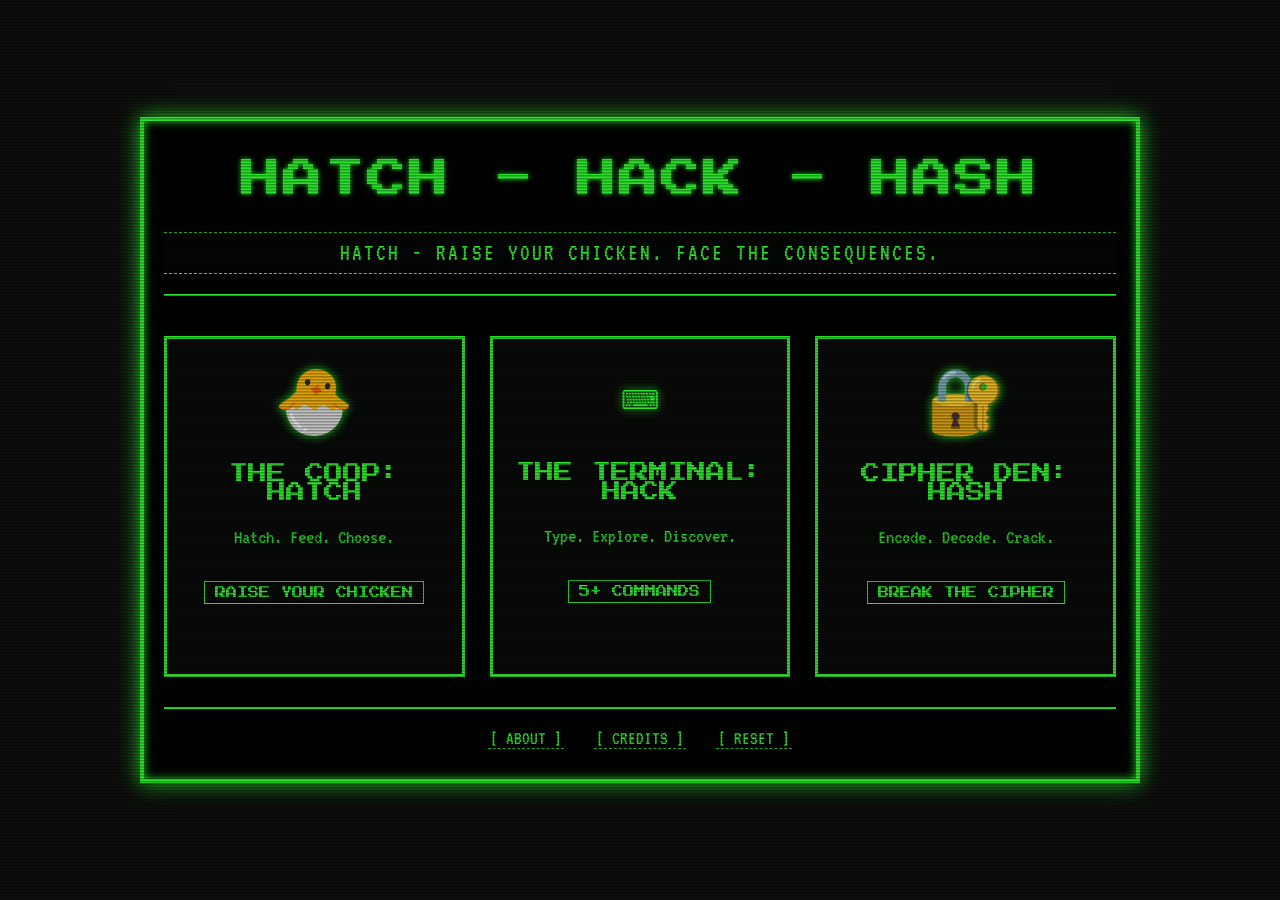
==== HHH/index.html @ dde4eb38 "Add files via upload" ====
<!-- Declaration -->
<!DOCTYPE html>
<!-- Dec. english -->
<html lang="en">
<!-- head tag -->
<head>
    <meta charset="UTF-8">
    <meta name="viewport" content="width=device-width, initial-scale=1.0">
    <title>Hatch Hack Hash</title>
<!-- establish connection to google fonts -->
    <link rel="preconnect" href="https://fonts.googleapis.com">
    <link rel="preconnect" href="https://fonts.gstatic.com" crossorigin>
    <link href="https://fonts.googleapis.com/css2?family=Press+Start+2P&family=VT323&display=swap" rel="stylesheet">
<!-- CSS file -->
    <link rel="stylesheet" href="css/style.css">
</head>
<body>
    <div class="container">
<!-- header pop out -->
        <div class="header">
            <div class="main-title">
                <span>H</span><span>A</span><span>T</span><span>C</span><span>H</span>
                <span>-</span>
                <span>H</span><span>A</span><span>C</span><span>K</span>
                <span>-</span>
                <span>H</span><span>A</span><span>S</span><span>H</span></div>
<!-- rotating banner -->
            <div class="rotating-banner" id="rotatingBanner">
                HATCH - RAISE YOUR CHICKEN. FACE THE CONSEQUENCES. </div>
        </div>
<!-- zones grid -->
        <div class="zones-grid">
<!-- THE COOP: HATCH - Links to the-coop.html -->
            <a href="hatch/the-coop.html" class="zone-card" data-zone="hatch">
                <div class="zone-icon">🐣</div>
                <div class="zone-title">THE COOP: HATCH</div>
                <div class="zone-desc">Hatch. Feed. Choose.</div>
                <div class="zone-status">RAISE YOUR CHICKEN</div>
                <div class="easter-hint">> secret: "feed" in terminal</div></a>
<!-- THE TERMINAL: HACK - links to the-terminal.html -->
            <a href="hack/the-terminal.html" class="zone-card" data-zone="hack">
                <div class="zone-icon">⌨️</div>
                <div class="zone-title">THE TERMINAL: HACK</div>
                <div class="zone-desc">Type. Explore. Discover.</div>
                <div class="zone-status">5+ COMMANDS</div>
                <div class="easter-hint">> try "rain"</div></a>
<!-- CIPHER DEN: HASH - Links to cipher-den.html -->
            <a href="hash/cipher-den.html" class="zone-card" data-zone="hash">
                <div class="zone-icon">🔐</div>
                <div class="zone-title">CIPHER DEN: HASH</div>
                <div class="zone-desc">Encode. Decode. Crack.</div>
                <div class="zone-status">BREAK THE CIPHER</div>
                <div class="easter-hint">> high score: --</div></a>
        </div>
<!-- footer with links -->
        <div class="footer">
            <div class="footer-links">
                <a onclick="showAbout()">[ ABOUT ]</a>
                <a onclick="showCredits()">[ CREDITS ]</a>
                <a onclick="resetGame()">[ RESET ]</a></div></div>
	</div>
<!-- JavaScript -->
<script src="js/main.js"></script></body></html>
---- HHH/css/style.css ----
/* css/style.css */
/* Reset & Global Styles */
* { 
    margin: 0;
    padding: 0;
    box-sizing: border-box;
    image-rendering: pixelated;
    image-rendering: crisp-edges;}
body { 
    background-color: #0f0f0f;
    font-family: 'VT323', monospace;
    min-height: 100vh;
    display: flex;
    justify-content: center;
    align-items: center;
    padding: 20px;
    position: relative;
    overflow-x: hidden;}
/* CRT Scanline effect on site */
body::before { 
    content: "";
    position: fixed;
    top: 0;
    left: 0;
    width: 100vw;
    height: 100vh;
    background: repeating-linear-gradient(
        0deg,
        rgba(0, 255, 0, 0.03) 0px,
        rgba(0, 0, 0, 0.5) 1px,
        transparent 3px);
    pointer-events: none;
    z-index: 100;}
/* CRT flicker animation */
@keyframes flicker {
    0% { opacity: 1; }
    50% { opacity: 0.95; }
    100% { opacity: 1; }}
/* Main terminal container */
.container {
    max-width: 1000px;
    width: 100%;
    background-color: #000000;
    border: 4px solid #33ff33;
    box-shadow: 0 0 20px #33ff33, inset 0 0 10px #33ff33;
    padding: 30px 20px;
    position: relative;
    animation: flicker 0.15s infinite;}
/* Header */
.header {
    border-bottom: 2px solid #33ff33;
    padding-bottom: 20px;
    margin-bottom: 20px;
    display: flex;
    flex-direction: column;
    align-items: center;
    text-align: center;}
/* Main title */
.main-title {
    font-family: 'Press Start 2P', cursive;
    font-size: clamp(1.8rem, 6vw, 2.5rem);
    color: #33ff33;
    text-shadow: 0 0 5px #33ff33;
    margin-bottom: 15px;
    line-height: 1.4;
    letter-spacing: 2px;}
/* Individual letter spans for hovereffect */
.main-title span {
    display: inline-block;
    transition: transform 0.3s ease;}
.main-title span:hover {
    transform: scale(1.2);
    color: #66ff66;
    text-shadow: 0 0 10px #66ff66;}
/* Rotating banner */
.rotating-banner {
    color: #33ff33;
    font-family: 'VT323', monospace;
    font-size: 1.5rem;
    text-align: center;
    margin: 10px 0 0;
    padding: 8px 0;
    border-top: 1px dashed #33ff33;
    border-bottom: 1px dashed #33ff33;
    background: #050505;
    letter-spacing: 2px;
    width: 100%;}
/* main zone grid */
.zones-grid {
    display: grid;
    grid-template-columns: repeat(auto-fit, minmax(280px, 1fr));
    gap: 25px;
    margin: 40px 0 30px;}
/* Zone card styling */
.zone-card {
    background-color: #0a0a0a;
    border: 3px solid #33ff33;
    padding: 25px 15px;
    text-align: center;
    cursor: pointer;
    transition: all 0.3s ease;
    text-decoration: none;
    color: #33ff33;
    display: flex;
    flex-direction: column;
    align-items: center;
    gap: 15px;}
/* Universal hover effect */
.zone-card:hover {
    background-color: #1a1a1a;
    border-color: #66ff66;
    transform: scale(1.05);
    box-shadow: 0 0 30px #33ff33;
    z-index: 10;}
/* Zone specific hover colors */
.zone-card[data-zone="hatch"]:hover {
    border-color: #ffaa33;
    box-shadow: 0 0 30px #ffaa33;
    transform: scale(1.05);}
.zone-card[data-zone="hack"]:hover {
    border-color: #33aaff;
    box-shadow: 0 0 30px #33aaff;
    transform: scale(1.05);}
.zone-card[data-zone="hash"]:hover {
    border-color: #aa33ff;
    box-shadow: 0 0 30px #aa33ff;
    transform: scale(1.05);}
/* Zone icon - with hover effect */
.zone-icon {
    font-size: 4rem;
    filter: drop-shadow(0 0 5px #33ff33);
    transition: transform 0.3s ease;}
.zone-card:hover .zone-icon {
    transform: scale(1.1);
    filter: drop-shadow(0 0 8px currentColor);}
/* Zone title */
.zone-title {
    font-family: 'Press Start 2P', cursive;
    font-size: 1.2rem;
    color: #33ff33;
    margin: 10px 0 5px;}
/* Zone description */
.zone-desc {
    font-size: 1.3rem;
    color: #33ff33;
    opacity: 0.9;
    line-height: 1.4;}
/* Zone status */
.zone-status {
    margin-top: 15px;
    font-family: 'Press Start 2P', cursive;
    font-size: 0.7rem;
    padding: 5px 10px;
    border: 1px solid #33ff33;
    width: fit-content;
    margin-left: auto;
    margin-right: auto;}
/* Easter egg hint - fades in on hover */
.easter-hint {
    font-size: 0.8rem;
    color: #33ff33;
    opacity: 0;
    transition: opacity 0.3s ease;
    margin-top: 8px;
    border-top: 1px dotted #33ff33;
    padding-top: 8px;}
.zone-card:hover .easter-hint {
    opacity: 0.9;}
/* Footer */
.footer {
    border-top: 2px solid #33ff33;
    padding-top: 20px;
    margin-top: 20px;
    display: flex;
    justify-content: center;
    align-items: center;
    font-family: 'VT323', monospace;
    font-size: 1.3rem;
    color: #33ff33;
    gap: 30px;}
/* Footer links */
.footer-links {
    display: flex;
    gap: 30px;}
.footer-links a {
    color: #33ff33;
    text-decoration: none;
    border-bottom: 1px dashed #33ff33;
    cursor: pointer;
    transition: all 0.3s ease;
    padding: 0 2px;
    font-size: 1.2rem;}
.footer-links a:hover {
    color: #66ff66;
    border-bottom: 1px solid #66ff66;
    transform: scale(1.1);}
/* Responsive */
@media (max-width: 600px) {
    .container { padding: 15px; }
    .zone-title { font-size: 1rem; }
    .zone-desc { font-size: 1.1rem; }
    .footer { flex-direction: column; }
    .footer-links { gap: 20px; }
    .rotating-banner { font-size: 1.2rem;}}
/* Banner styling for HATCH */
.banner {
    color: #33ff33;
    font-family: 'Press Start 2P', cursive;
    font-size: 1rem;
    text-align: center;
    margin-top: 10px;
    text-shadow: 0 0 5px #33ff33;
    line-height: 1.5;}
/* START button styling for HATCH - matching main menu */
.hatch .zone-card,
.zone-card.hatch-start {
    background-color: #0a0a0a;
    border: 3px solid #33ff33;
    padding: 25px 15px;
    text-align: center;
    cursor: pointer;
    transition: all 0.3s ease;
    text-decoration: none;
    color: #33ff33;
    display: flex;
    flex-direction: column;
    align-items: center;
    font-family: 'Press Start 2P', cursive;
    font-size: 1.8rem;
    letter-spacing: 4px;
    box-shadow: 0 0 15px #33ff33 inset, 0 0 5px #33ff33;}
/* Hover effect */
.hatch .zone-card:hover,
.zone-card.hatch-start:hover {
    background-color: #1a1a1a; 
    border-color: #66ff66;      
    transform: scale(1.05);       
    box-shadow: 0 0 30px #33ff33; 
    z-index: 10;}
/* icon same hover effect as main menu */
.hatch .zone-card:hover .zone-icon,
.zone-card.hatch-start:hover .zone-icon {
    transform: scale(1.1);
    filter: drop-shadow(0 0 8px currentColor);}
/* Footer links for HATCH */
.hatch-footer-link {
    color: #33ff33;
    text-decoration: none;
    border-bottom: 1px dashed #33ff33;
    cursor: pointer;
    transition: all 0.2s ease;
    padding: 0 4px;
    font-size: 1.5rem;
    letter-spacing: 1px;}
.hatch-footer-link:hover {
    color: #aaffaa;
    border-bottom: 1px solid #aaffaa;
    text-shadow: 0 0 8px #33ff33;}
/* About and credit group for HATCH */
.about-credit-group {
    display: flex;
    gap: 2rem;
    align-items: center;}
/* Menu button for HATCH */
.menu-link {
    border-bottom: 2px solid #33ff33;
    font-weight: bold;
    background-color: #1a1a1a;
    padding: 0.2rem 0.8rem;
    border-radius: 0;
    color: #33ff33;
    text-decoration: none;
    cursor: pointer;
    transition: all 0.2s ease;
    font-size: 1.5rem;
    letter-spacing: 1px;}
.menu-link:hover {
    background-color: #33ff33;
    color: #000;
    border-bottom: 2px solid #000;}
/* Main page tab for HATCH */
.main-page-tab {
    display: flex;
    justify-content: center;
    margin-top: 20px;
    padding-top: 15px;
    border-top: 2px solid #33ff33;}
.main-page-link {
    color: #33ff33;
    text-decoration: none;
    font-family: 'Press Start 2P', cursive;
    font-size: 1rem;
    padding: 12px 25px;
    border: 2px solid #33ff33;
    background-color: #0a0a0a;
    box-shadow: 0 0 15px #33ff33;
    transition: all 0.3s ease;
    letter-spacing: 2px;
    display: inline-block;
    cursor: pointer;}
.main-page-link:hover {
    background-color: #33ff33;
    color: #000;
    transform: scale(1.05);
    box-shadow: 0 0 25px #33ff33;}
/* Tiny extra CRT effect */
.glow {
    text-shadow: 0 0 5px #33ff33;}
/* Responsive styles for HATCH */
@media (max-width: 600px) {
    .hatch .zone-card,
    .zone-card.hatch-start { 
        font-size: 1.4rem; 
        padding: 20px;}
    .footer { 
        flex-direction: column; 
        gap: 1.2rem;}
    .about-credit-group { 
        gap: 2rem;}
    .hatch-footer-link,
    .menu-link { 
        font-size: 1.4rem;}
    .main-page-link { 
        font-size: 0.8rem; 
        padding: 10px 15px;}}
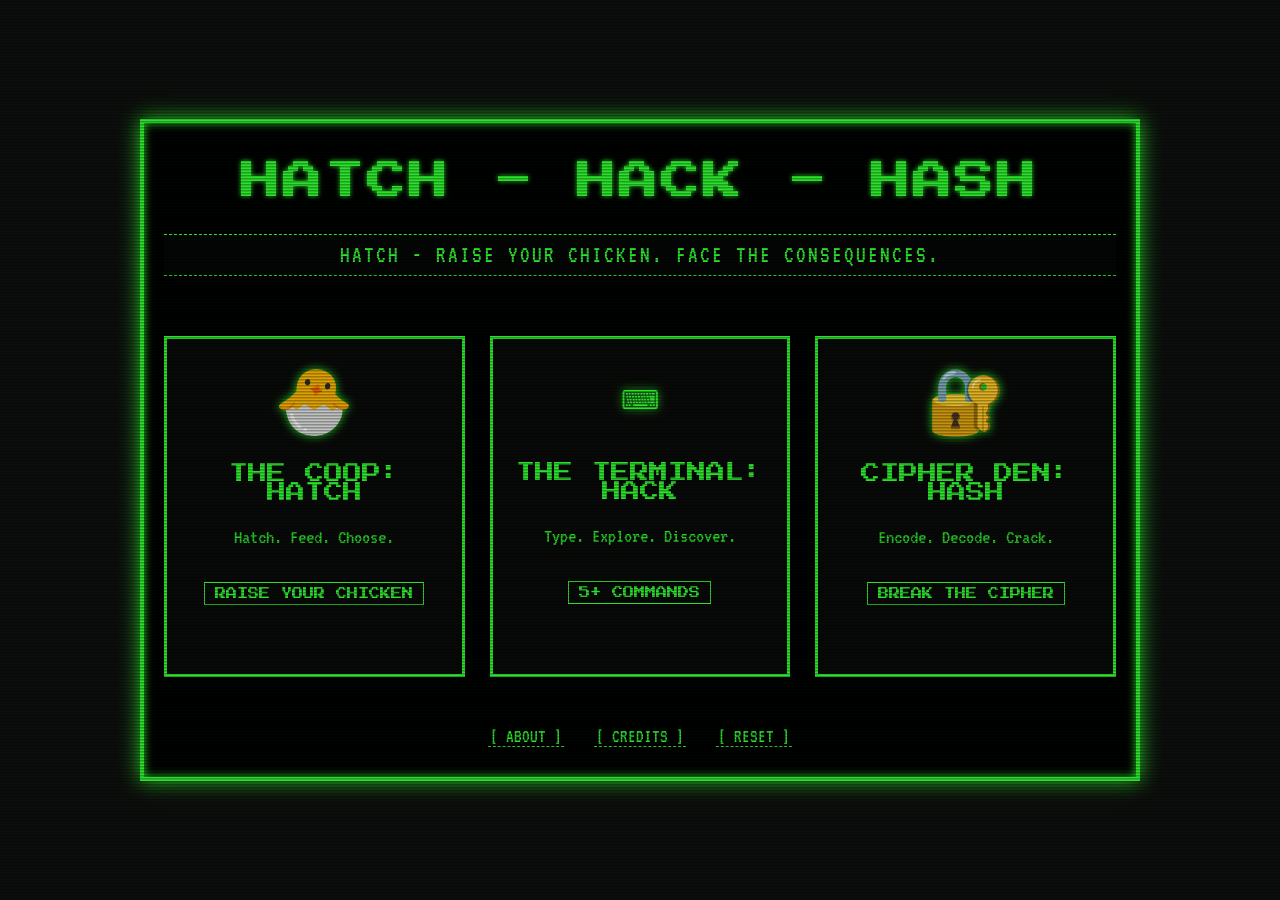
==== commit e4b8de8a: "Web Technologies Cousework" ====
--- a/HHH/index.html
+++ b/HHH/index.html
@@ -1,63 +1,74 @@
-<!-- Declaration -->
 <!DOCTYPE html>
-<!-- Dec. english -->
 <html lang="en">
-<!-- head tag -->
 <head>
     <meta charset="UTF-8">
     <meta name="viewport" content="width=device-width, initial-scale=1.0">
     <title>Hatch Hack Hash</title>
-<!-- establish connection to google fonts -->
     <link rel="preconnect" href="https://fonts.googleapis.com">
     <link rel="preconnect" href="https://fonts.gstatic.com" crossorigin>
     <link href="https://fonts.googleapis.com/css2?family=Press+Start+2P&family=VT323&display=swap" rel="stylesheet">
-<!-- CSS file -->
     <link rel="stylesheet" href="css/style.css">
 </head>
 <body>
     <div class="container">
-<!-- header pop out -->
         <div class="header">
             <div class="main-title">
                 <span>H</span><span>A</span><span>T</span><span>C</span><span>H</span>
                 <span>-</span>
                 <span>H</span><span>A</span><span>C</span><span>K</span>
                 <span>-</span>
-                <span>H</span><span>A</span><span>S</span><span>H</span></div>
-<!-- rotating banner -->
+                <span>H</span><span>A</span><span>S</span><span>H</span>
+            </div>
             <div class="rotating-banner" id="rotatingBanner">
-                HATCH - RAISE YOUR CHICKEN. FACE THE CONSEQUENCES. </div>
-        </div>
-<!-- zones grid -->
+                HATCH - RAISE YOUR CHICKEN. FACE THE CONSEQUENCES.</div></div>
         <div class="zones-grid">
-<!-- THE COOP: HATCH - Links to the-coop.html -->
             <a href="hatch/the-coop.html" class="zone-card" data-zone="hatch">
                 <div class="zone-icon">🐣</div>
                 <div class="zone-title">THE COOP: HATCH</div>
                 <div class="zone-desc">Hatch. Feed. Choose.</div>
                 <div class="zone-status">RAISE YOUR CHICKEN</div>
-                <div class="easter-hint">> secret: "feed" in terminal</div></a>
-<!-- THE TERMINAL: HACK - links to the-terminal.html -->
+                <div class="easter-hint">> try "feed" or "play" in terminal</div></a>
             <a href="hack/the-terminal.html" class="zone-card" data-zone="hack">
                 <div class="zone-icon">⌨️</div>
                 <div class="zone-title">THE TERMINAL: HACK</div>
                 <div class="zone-desc">Type. Explore. Discover.</div>
                 <div class="zone-status">5+ COMMANDS</div>
-                <div class="easter-hint">> try "rain"</div></a>
-<!-- CIPHER DEN: HASH - Links to cipher-den.html -->
+                <div class="easter-hint">> try "theme" to change colors across ALL zones!</div></a>
             <a href="hash/cipher-den.html" class="zone-card" data-zone="hash">
                 <div class="zone-icon">🔐</div>
                 <div class="zone-title">CIPHER DEN: HASH</div>
                 <div class="zone-desc">Encode. Decode. Crack.</div>
                 <div class="zone-status">BREAK THE CIPHER</div>
-                <div class="easter-hint">> high score: --</div></a>
-        </div>
-<!-- footer with links -->
+                <div class="easter-hint" id="cipherHighScoreHint">> high score: --</div></a></div>
         <div class="footer">
             <div class="footer-links">
                 <a onclick="showAbout()">[ ABOUT ]</a>
                 <a onclick="showCredits()">[ CREDITS ]</a>
-                <a onclick="resetGame()">[ RESET ]</a></div></div>
-	</div>
-<!-- JavaScript -->
-<script src="js/main.js"></script></body></html>+                <a onclick="resetGame()">[ RESET ]</a></div></div></div>
+    <script src="js/main.js"></script>
+    <script>
+        function applyThemeToMainPage() {
+// Use the global theme
+            loadGlobalTheme();
+            applyGlobalTheme();
+// update the Cipher Den high score hint
+            updateCipherHighScore();}
+// Update high score display on Cipher Den card
+        function updateCipherHighScore() {
+            const highScore = localStorage.getItem('cipherHighScore') || 0;
+            const hintElement = document.getElementById('cipherHighScoreHint');
+            if (hintElement) {
+                hintElement.innerHTML = `> high score: ${highScore}`;}}
+        window.addEventListener('DOMContentLoaded', () => {
+            loadGlobalTheme();
+            applyThemeToMainPage();
+            if (typeof rotateBanner === 'function') {
+                rotateBanner();}});
+// Listen for storage changes from other pages to sync theme
+        window.addEventListener('storage', (e) => {
+            if (e.key === 'cipherHighScore') {
+                updateCipherHighScore();}
+            if (e.key === 'globalTheme' || e.key === 'redThemeUnlocked') {
+                loadGlobalTheme();
+                applyThemeToMainPage();}});
+</script></body></html>
--- a/HHH/css/style.css
+++ b/HHH/css/style.css
@@ -1,5 +1,4 @@
 /* css/style.css */
-/* Reset & Global Styles */
 * { 
     margin: 0;
     padding: 0;
@@ -16,7 +15,9 @@
     padding: 20px;
     position: relative;
     overflow-x: hidden;}
-/* CRT Scanline effect on site */
+:root {
+    --theme-color: #33ff33;
+    --theme-glow: #33ff33;}
 body::before { 
     content: "";
     position: fixed;
@@ -31,40 +32,35 @@
         transparent 3px);
     pointer-events: none;
     z-index: 100;}
-/* CRT flicker animation */
 @keyframes flicker {
     0% { opacity: 1; }
     50% { opacity: 0.95; }
     100% { opacity: 1; }}
-/* Main terminal container */
 .container {
     max-width: 1000px;
     width: 100%;
     background-color: #000000;
-    border: 4px solid #33ff33;
-    box-shadow: 0 0 20px #33ff33, inset 0 0 10px #33ff33;
+    border: 4px solid var(--theme-color);
+    box-shadow: 0 0 20px var(--theme-glow), inset 0 0 10px var(--theme-glow);
     padding: 30px 20px;
     position: relative;
     animation: flicker 0.15s infinite;}
-/* Header */
 .header {
-    border-bottom: 2px solid #33ff33;
     padding-bottom: 20px;
     margin-bottom: 20px;
     display: flex;
     flex-direction: column;
     align-items: center;
-    text-align: center;}
-/* Main title */
+    text-align: center;
+    border-bottom: none;}
 .main-title {
     font-family: 'Press Start 2P', cursive;
     font-size: clamp(1.8rem, 6vw, 2.5rem);
-    color: #33ff33;
-    text-shadow: 0 0 5px #33ff33;
+    color: var(--theme-color);
+    text-shadow: 0 0 5px var(--theme-color);
     margin-bottom: 15px;
     line-height: 1.4;
     letter-spacing: 2px;}
-/* Individual letter spans for hovereffect */
 .main-title span {
     display: inline-block;
     transition: transform 0.3s ease;}
@@ -72,47 +68,42 @@
     transform: scale(1.2);
     color: #66ff66;
     text-shadow: 0 0 10px #66ff66;}
-/* Rotating banner */
 .rotating-banner {
-    color: #33ff33;
+    color: var(--theme-color);
     font-family: 'VT323', monospace;
     font-size: 1.5rem;
     text-align: center;
     margin: 10px 0 0;
     padding: 8px 0;
-    border-top: 1px dashed #33ff33;
-    border-bottom: 1px dashed #33ff33;
+    border-top: 1px dashed var(--theme-color);
+    border-bottom: 1px dashed var(--theme-color);
     background: #050505;
     letter-spacing: 2px;
     width: 100%;}
-/* main zone grid */
 .zones-grid {
     display: grid;
     grid-template-columns: repeat(auto-fit, minmax(280px, 1fr));
     gap: 25px;
     margin: 40px 0 30px;}
-/* Zone card styling */
 .zone-card {
     background-color: #0a0a0a;
-    border: 3px solid #33ff33;
+    border: 3px solid var(--theme-color);
     padding: 25px 15px;
     text-align: center;
     cursor: pointer;
     transition: all 0.3s ease;
     text-decoration: none;
-    color: #33ff33;
+    color: var(--theme-color);
     display: flex;
     flex-direction: column;
     align-items: center;
     gap: 15px;}
-/* Universal hover effect */
 .zone-card:hover {
     background-color: #1a1a1a;
     border-color: #66ff66;
     transform: scale(1.05);
-    box-shadow: 0 0 30px #33ff33;
+    box-shadow: 0 0 30px var(--theme-glow);
     z-index: 10;}
-/* Zone specific hover colors */
 .zone-card[data-zone="hatch"]:hover {
     border-color: #ffaa33;
     box-shadow: 0 0 30px #ffaa33;
@@ -125,50 +116,44 @@
     border-color: #aa33ff;
     box-shadow: 0 0 30px #aa33ff;
     transform: scale(1.05);}
-/* Zone icon - with hover effect */
 .zone-icon {
     font-size: 4rem;
-    filter: drop-shadow(0 0 5px #33ff33);
+    filter: drop-shadow(0 0 5px var(--theme-color));
     transition: transform 0.3s ease;}
 .zone-card:hover .zone-icon {
     transform: scale(1.1);
     filter: drop-shadow(0 0 8px currentColor);}
-/* Zone title */
 .zone-title {
     font-family: 'Press Start 2P', cursive;
     font-size: 1.2rem;
-    color: #33ff33;
+    color: var(--theme-color);
     margin: 10px 0 5px;}
-/* Zone description */
 .zone-desc {
     font-size: 1.3rem;
-    color: #33ff33;
+    color: var(--theme-color);
     opacity: 0.9;
     line-height: 1.4;}
-/* Zone status */
 .zone-status {
     margin-top: 15px;
     font-family: 'Press Start 2P', cursive;
     font-size: 0.7rem;
     padding: 5px 10px;
-    border: 1px solid #33ff33;
+    border: 1px solid var(--theme-color);
     width: fit-content;
     margin-left: auto;
-    margin-right: auto;}
-/* Easter egg hint - fades in on hover */
+    margin-right: auto;
+    color: var(--theme-color);}
 .easter-hint {
     font-size: 0.8rem;
-    color: #33ff33;
+    color: var(--theme-color);
     opacity: 0;
     transition: opacity 0.3s ease;
     margin-top: 8px;
-    border-top: 1px dotted #33ff33;
-    padding-top: 8px;}
+    padding-top: 8px;
+    border-top: none;}
 .zone-card:hover .easter-hint {
     opacity: 0.9;}
-/* Footer */
 .footer {
-    border-top: 2px solid #33ff33;
     padding-top: 20px;
     margin-top: 20px;
     display: flex;
@@ -176,16 +161,16 @@
     align-items: center;
     font-family: 'VT323', monospace;
     font-size: 1.3rem;
-    color: #33ff33;
-    gap: 30px;}
-/* Footer links */
+    color: var(--theme-color);
+    gap: 30px;
+    border-top: none;}
 .footer-links {
     display: flex;
     gap: 30px;}
 .footer-links a {
-    color: #33ff33;
-    text-decoration: none;
-    border-bottom: 1px dashed #33ff33;
+    color: var(--theme-color);
+    text-decoration: none;
+    border-bottom: 1px dashed var(--theme-color);
     cursor: pointer;
     transition: all 0.3s ease;
     padding: 0 2px;
@@ -194,7 +179,6 @@
     color: #66ff66;
     border-bottom: 1px solid #66ff66;
     transform: scale(1.1);}
-/* Responsive */
 @media (max-width: 600px) {
     .container { padding: 15px; }
     .zone-title { font-size: 1rem; }
@@ -202,111 +186,100 @@
     .footer { flex-direction: column; }
     .footer-links { gap: 20px; }
     .rotating-banner { font-size: 1.2rem;}}
-/* Banner styling for HATCH */
 .banner {
-    color: #33ff33;
+    color: var(--theme-color);
     font-family: 'Press Start 2P', cursive;
     font-size: 1rem;
     text-align: center;
     margin-top: 10px;
-    text-shadow: 0 0 5px #33ff33;
+    text-shadow: 0 0 5px var(--theme-color);
     line-height: 1.5;}
-/* START button styling for HATCH - matching main menu */
 .hatch .zone-card,
 .zone-card.hatch-start {
     background-color: #0a0a0a;
-    border: 3px solid #33ff33;
+    border: 3px solid var(--theme-color);
     padding: 25px 15px;
     text-align: center;
     cursor: pointer;
     transition: all 0.3s ease;
     text-decoration: none;
-    color: #33ff33;
+    color: var(--theme-color);
     display: flex;
     flex-direction: column;
     align-items: center;
     font-family: 'Press Start 2P', cursive;
     font-size: 1.8rem;
     letter-spacing: 4px;
-    box-shadow: 0 0 15px #33ff33 inset, 0 0 5px #33ff33;}
-/* Hover effect */
+    box-shadow: 0 0 15px var(--theme-color) inset, 0 0 5px var(--theme-color);}
 .hatch .zone-card:hover,
 .zone-card.hatch-start:hover {
     background-color: #1a1a1a; 
     border-color: #66ff66;      
     transform: scale(1.05);       
-    box-shadow: 0 0 30px #33ff33; 
+    box-shadow: 0 0 30px var(--theme-color); 
     z-index: 10;}
-/* icon same hover effect as main menu */
 .hatch .zone-card:hover .zone-icon,
 .zone-card.hatch-start:hover .zone-icon {
     transform: scale(1.1);
     filter: drop-shadow(0 0 8px currentColor);}
-/* Footer links for HATCH */
 .hatch-footer-link {
-    color: #33ff33;
-    text-decoration: none;
-    border-bottom: 1px dashed #33ff33;
+    color: var(--theme-color);
+    text-decoration: none;
     cursor: pointer;
     transition: all 0.2s ease;
     padding: 0 4px;
     font-size: 1.5rem;
-    letter-spacing: 1px;}
+    letter-spacing: 1px;
+    border-bottom: none;}
 .hatch-footer-link:hover {
-    color: #aaffaa;
-    border-bottom: 1px solid #aaffaa;
-    text-shadow: 0 0 8px #33ff33;}
-/* About and credit group for HATCH */
+    color: var(--theme-color);
+    text-shadow: 0 0 8px var(--theme-color);}
 .about-credit-group {
     display: flex;
     gap: 2rem;
     align-items: center;}
-/* Menu button for HATCH */
 .menu-link {
-    border-bottom: 2px solid #33ff33;
+    border-bottom: 2px solid var(--theme-color);
     font-weight: bold;
     background-color: #1a1a1a;
     padding: 0.2rem 0.8rem;
     border-radius: 0;
-    color: #33ff33;
+    color: var(--theme-color);
     text-decoration: none;
     cursor: pointer;
     transition: all 0.2s ease;
     font-size: 1.5rem;
     letter-spacing: 1px;}
 .menu-link:hover {
-    background-color: #33ff33;
+    background-color: var(--theme-color);
     color: #000;
     border-bottom: 2px solid #000;}
-/* Main page tab for HATCH */
 .main-page-tab {
     display: flex;
     justify-content: center;
     margin-top: 20px;
     padding-top: 15px;
-    border-top: 2px solid #33ff33;}
+    border-top: none;}
 .main-page-link {
-    color: #33ff33;
+    color: var(--theme-color);
     text-decoration: none;
     font-family: 'Press Start 2P', cursive;
     font-size: 1rem;
     padding: 12px 25px;
-    border: 2px solid #33ff33;
+    border: 2px solid var(--theme-color);
     background-color: #0a0a0a;
-    box-shadow: 0 0 15px #33ff33;
+    box-shadow: 0 0 15px var(--theme-color);
     transition: all 0.3s ease;
     letter-spacing: 2px;
     display: inline-block;
     cursor: pointer;}
 .main-page-link:hover {
-    background-color: #33ff33;
+    background-color: var(--theme-color);
     color: #000;
     transform: scale(1.05);
-    box-shadow: 0 0 25px #33ff33;}
-/* Tiny extra CRT effect */
+    box-shadow: 0 0 25px var(--theme-color);}
 .glow {
-    text-shadow: 0 0 5px #33ff33;}
-/* Responsive styles for HATCH */
+    text-shadow: 0 0 5px var(--theme-color);}
 @media (max-width: 600px) {
     .hatch .zone-card,
     .zone-card.hatch-start { 
